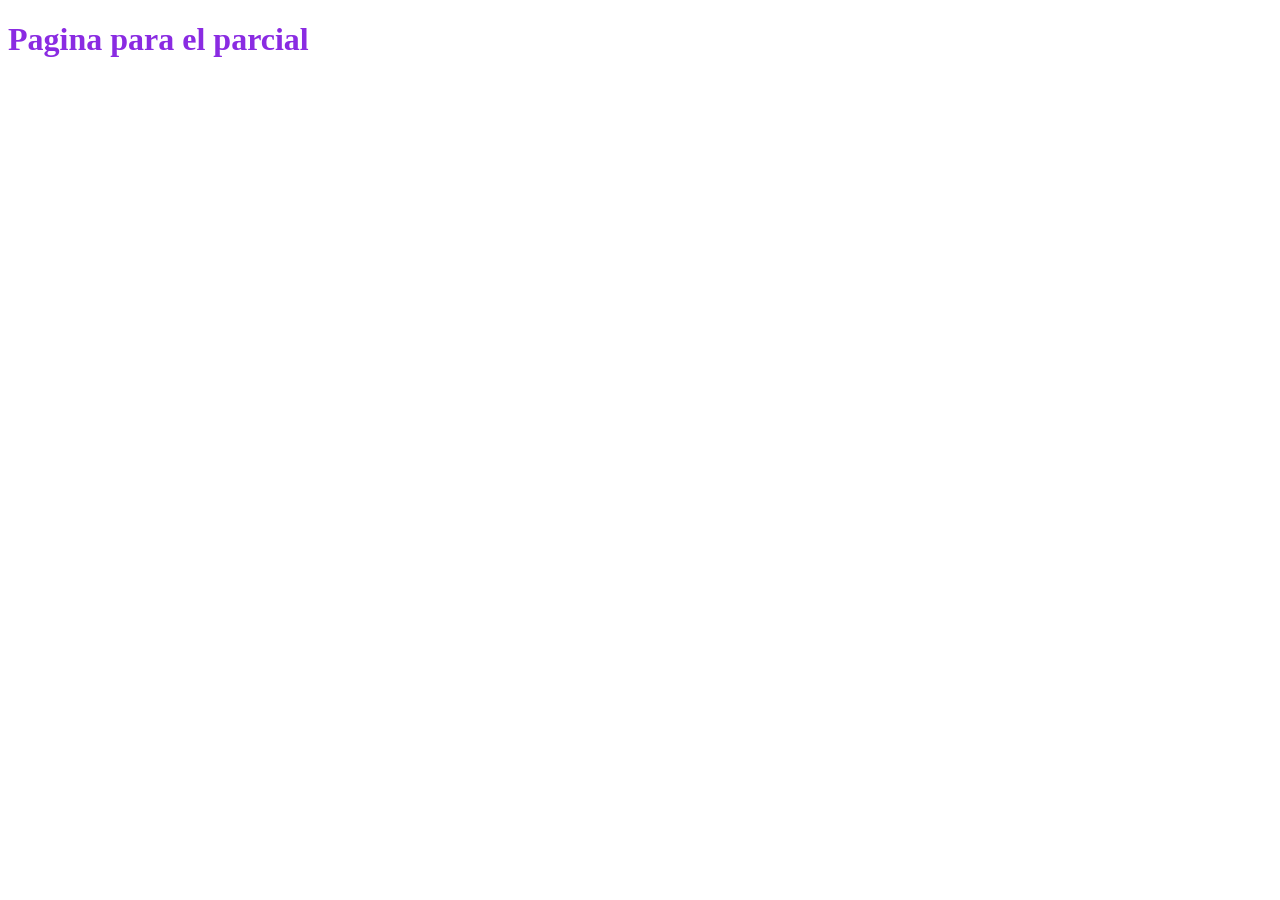
==== index.html @ d60eddb3 "Se borraron las carpetas" ====
<!DOCTYPE html>
<html lang="es">
<head>
    <meta charset="UTF-8">
    <meta http-equiv="X-UA-Compatible" content="IE=edge">
    <meta name="viewport" content="width=device-width, initial-scale=1.0">
    <title>Pagina del parcial</title>
    <link rel="stylesheet" href="../css/index.css">
</head>
<body>
    <h1>Pagina para el parcial</h1>
</body>
</html>
---- css/index.css ----
h1{
    color: blueviolet;
}
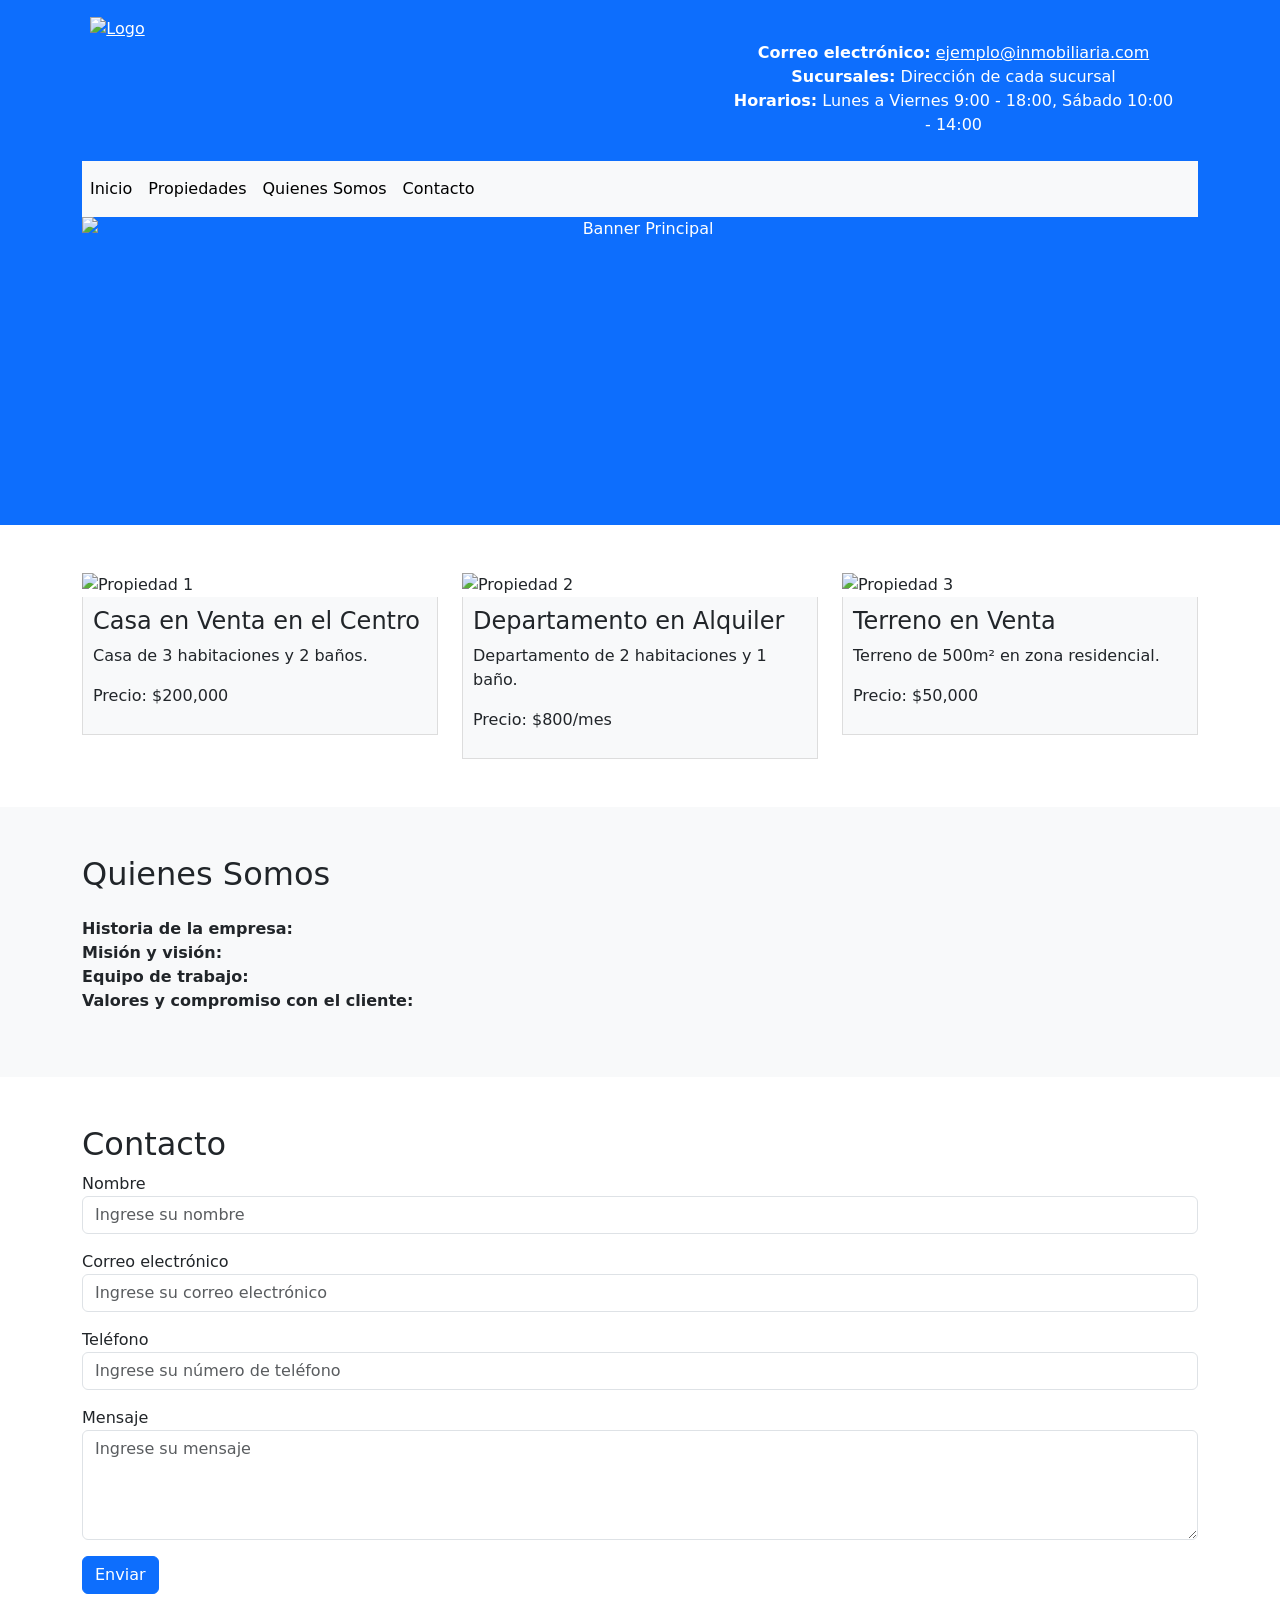
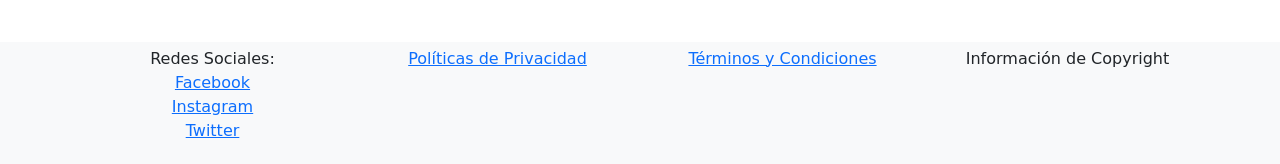
==== commit f8079b6f: "HTML y CSS listos para revisar" ====
--- a/index.html
+++ b/index.html
@@ -4,10 +4,135 @@
     <meta charset="UTF-8">
     <meta http-equiv="X-UA-Compatible" content="IE=edge">
     <meta name="viewport" content="width=device-width, initial-scale=1.0">
-    <title>Pagina del parcial</title>
-    <link rel="stylesheet" href="../css/index.css">
+    <title>Inmobiliaria</title>
+    <link href="https://cdn.jsdelivr.net/npm/bootstrap@5.3.3/dist/css/bootstrap.min.css" rel="stylesheet" integrity="sha384-QWTKZyjpPEjISv5WaRU9OFeRpok6YctnYmDr5pNlyT2bRjXh0JMhjY6hW+ALEwIH" crossorigin="anonymous">
+    <link rel="stylesheet" href="index.css">
 </head>
 <body>
-    <h1>Pagina para el parcial</h1>
+
+<header id="inicio" class="banner bg-primary text-white text-center py-2">
+    <div class="container">
+        <div class="row align-items-center py-2">
+            <div class="col-1">
+                <a class="page-logo"><img src="https://inmobiliarialatitud.com.ar/img/logoLat.png" alt="Logo"></a>
+            </div>
+            <div class="row justify-content-end">
+                <ul class="list-unstyled col-5">
+                    <li><strong>Correo electrónico:</strong> <a href="mailto:ejemplo@inmobiliaria.com">ejemplo@inmobiliaria.com</a></li>
+                    <li><strong>Sucursales:</strong> Dirección de cada sucursal</li>
+                    <li><strong>Horarios:</strong> Lunes a Viernes 9:00 - 18:00, Sábado 10:00 - 14:00</li>
+                </ul>
+            </div>
+        </div>
+        <nav class="navbar navbar-expand-lg navbar-light bg-light">
+            <button class="navbar-toggler" type="button" data-toggle="collapse" data-target="#navbarNav" aria-controls="navbarNav" aria-expanded="false" aria-label="Toggle navigation">
+                <span class="navbar-toggler-icon"></span>
+            </button>
+            <div class="collapse navbar-collapse" id="navbarNav">
+                <ul class="navbar-nav ml-auto">
+                    <li class="nav-item"><a class="nav-link" href="#inicio">Inicio</a></li>
+                    <li class="nav-item"><a class="nav-link" href="#propiedades">Propiedades</a></li>
+                    <li class="nav-item"><a class="nav-link" href="#quienes-somos">Quienes Somos</a></li>
+                    <li class="nav-item"><a class="nav-link" href="#contacto">Contacto</a></li>
+                </ul>
+            </div>
+        </nav>
+        <div class="banner-image">
+            <img src="https://cdn-images.xintelweb.com/upload/lrg1595_2.jpg?1702591556" class="img-fluid w-100" alt="Banner Principal">
+        </div>
+        </div>
+    </div>
+</header>
+    <section id="propiedades" class="container py-5">
+        <div class="row">
+            <div class="col-md-4">
+                <img src="https://http2.mlstatic.com/D_NQ_NP_898631-MLA41669133645_052020-O.webp" class="img-fluid" alt="Propiedad 1">
+                <div class="info">
+                    <h4>Casa en Venta en el Centro</h4>
+                    <p>Casa de 3 habitaciones y 2 baños.</p>
+                    <p>Precio: $200,000</p>
+                </div>
+            </div>
+            <div class="col-md-4">
+                <img src="https://static1.sosiva451.com/11789941/a060f16f-6445-4504-8c50-b41394c20b64_u_small.jpg" class="img-fluid" alt="Propiedad 2">
+                <div class="info">
+                    <h4>Departamento en Alquiler</h4>
+                    <p>Departamento de 2 habitaciones y 1 baño.</p>
+                    <p>Precio: $800/mes</p>
+                </div>
+            </div>
+            <div class="col-md-4">
+                <img src="https://imgar.zonapropcdn.com/avisos/1/00/53/42/77/67/360x266/1906093159.jpg?isFirstImage=true" class="img-fluid" alt="Propiedad 3">
+                <div class="info">
+                    <h4>Terreno en Venta</h4>
+                    <p>Terreno de 500m² en zona residencial.</p>
+                    <p>Precio: $50,000</p>
+                </div>
+            </div>
+        </div>
+    </section>
+    <section id="quienes-somos" class="bg-light py-5">
+        <div class="container">
+            <h2 class="mb-4">Quienes Somos</h2>
+            <ul class="list-unstyled">
+                <li><strong>Historia de la empresa:</strong></li>
+                <li><strong>Misión y visión:</strong></li>
+                <li><strong>Equipo de trabajo:</strong></li>
+                <li><strong>Valores y compromiso con el cliente:</strong></li>
+            </ul>
+        </div>
+    </section>
+    <section id="contacto" class="container py-5">
+        <h2>Contacto</h2>
+        <form>
+            <div class="form-group mb-3">
+                <label for="nombre">Nombre</label>
+                <input type="text" class="form-control" id="nombre" placeholder="Ingrese su nombre">
+            </div>
+            <div class="form-group mb-3">
+                <label for="email">Correo electrónico</label>
+                <input type="email" class="form-control" id="email" placeholder="Ingrese su correo electrónico">
+            </div>
+            <div class="form-group mb-3">
+                <label for="telefono">Teléfono</label>
+                <input type="tel" class="form-control" id="telefono" placeholder="Ingrese su número de teléfono">
+            </div>
+            <div class="form-group mb-3">
+                <label for="mensaje">Mensaje</label>
+                <textarea class="form-control" id="mensaje" rows="4" placeholder="Ingrese su mensaje"></textarea>
+            </div>
+            <button type="submit" class="btn btn-primary">Enviar</button>
+        </form>
+    </section>
+    <footer class="footer text-center">
+        <div class="container">
+            <div class="row">
+                <div class="col-md-3">
+                    <ul class="list-unstyled">
+                        <li>Redes Sociales:</li>
+                        <li><a href="https://facebook.com" target="_blank">Facebook</a></li>
+                        <li><a href="https://instagram.com" target="_blank">Instagram</a></li>
+                        <li><a href="https://twitter.com" target="_blank">Twitter</a></li>
+                    </ul>
+                </div>
+                <div class="col-md-3">
+                    <ul class="list-unstyled">
+                        <li><a href="#">Políticas de Privacidad</a></li>
+                    </ul>
+                </div>
+                <div class="col-md-3">
+                    <ul class="list-unstyled">
+                        <li><a href="#">Términos y Condiciones</a></li>
+                    </ul>
+                </div>
+                <div class="col-md-3">
+                    <ul class="list-unstyled">
+                        <li>Información de Copyright</li>
+                    </ul>
+                </div>
+            </div>
+        </div>
+    </footer>
+    <script src="https://cdn.jsdelivr.net/npm/bootstrap@5.3.3/dist/js/bootstrap.bundle.min.js" integrity="sha384-YvpcrYf0tY3lHB60NNkmXc5s9fDVZLESaAA55NDzOxhy9GkcIdslK1eN7N6jIeHz" crossorigin="anonymous"></script>
 </body>
 </html>
--- a/index.css
+++ b/index.css
@@ -0,0 +1,46 @@
+body {
+    margin: 0;
+    padding-top: 0;
+}
+
+header a {
+    margin: 0;
+    padding: 0;
+    color: #ffffff;
+    text-decoration: underline; 
+}
+header a:hover {
+    color: aqua;
+    text-decoration: none;
+}
+
+.page-logo img {
+    max-width: 100px;
+    height: auto;
+}
+
+.navbar-light .navbar-nav .nav-link {
+    color: black;
+}
+
+.navbar-light .navbar-nav .nav-link:hover {
+    color: red;
+}
+
+.banner-image img {
+    display: block;
+    width: 10px;
+    height: 300px;
+}
+
+.info {
+    padding: 10px;
+    background: #f8f9fa;
+    border: 1px solid #ddd;
+    border-top: none;
+}
+
+.footer {
+    background: #f8f9fa;
+    padding: 5px;
+}
